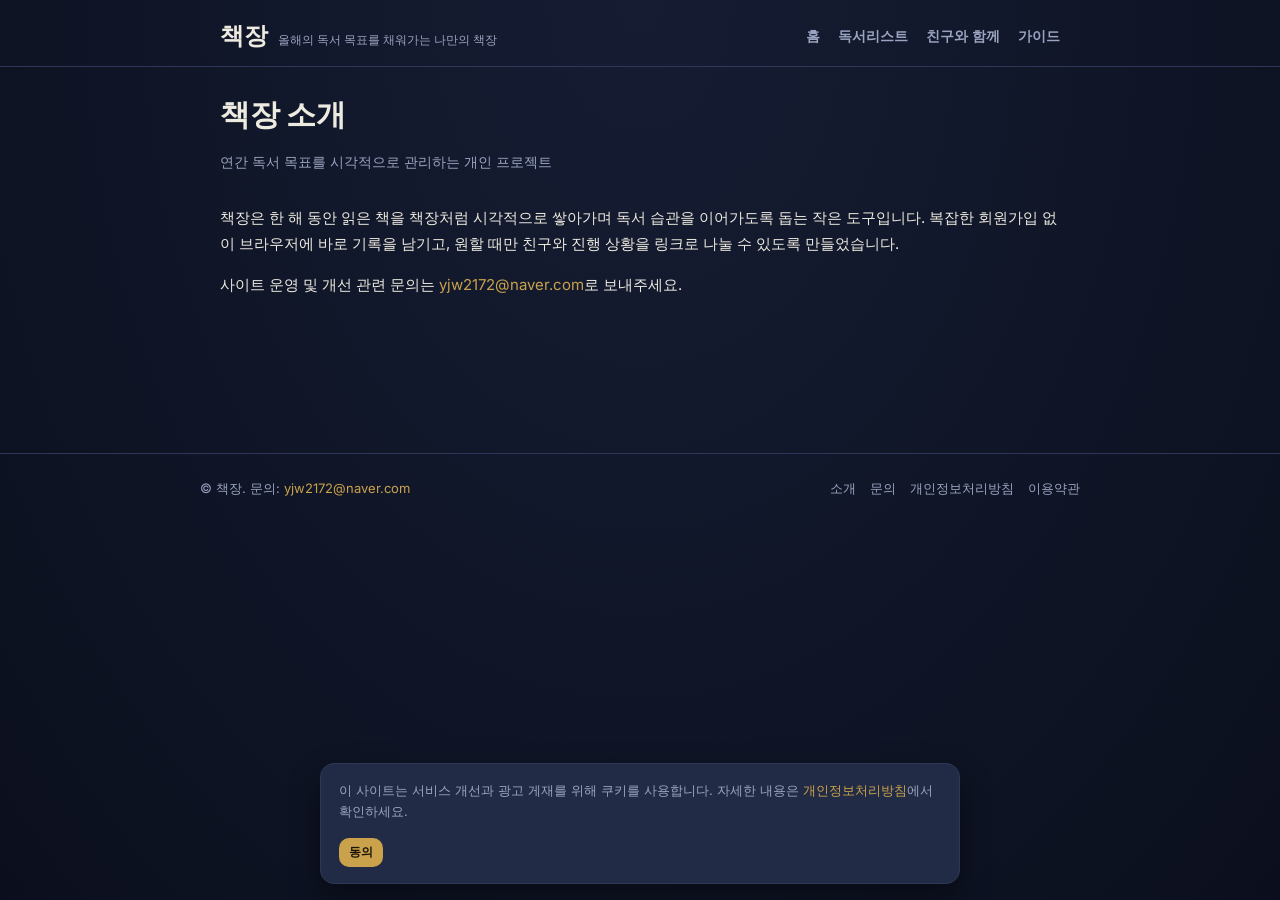
==== about.html @ 872a40a1 "Add files via upload" ====
<!DOCTYPE html>
<html lang="ko">
<head>
<meta charset="UTF-8" />
<meta name="viewport" content="width=device-width, initial-scale=1.0" />
<title>소개 — 책장</title>
<meta name="description" content="책장 서비스 소개 페이지입니다." />
<link rel="canonical" href="https://your-domain.com/about.html" />
<meta property="og:title" content="소개 — 책장" />
<meta property="og:description" content="책장 서비스 소개 페이지입니다." />
<meta property="og:type" content="website" />
<meta property="og:url" content="https://your-domain.com/about.html" />

<!-- 네이버 서치어드바이저 사이트 소유 확인 태그: 등록 후 아래 주석을 실제 코드로 교체하세요 -->
<!-- <meta name="naver-site-verification" content="여기에_발급받은_코드" /> -->
<link rel="preconnect" href="https://fonts.googleapis.com">
<link rel="preconnect" href="https://fonts.gstatic.com" crossorigin>
<link href="https://fonts.googleapis.com/css2?family=Fraunces:opsz,wght@9..144,400;9..144,600;9..144,700&family=Inter:wght@400;500;600;700&family=IBM+Plex+Mono:wght@400;500&display=swap" rel="stylesheet">
<link rel="stylesheet" href="assets/style.css" />
<script async src="https://pagead2.googlesyndication.com/pagead/js/adsbygoogle.js?client=ca-pub-2557338953436433" crossorigin="anonymous"></script>
</head>
<body>
<header class="site-header">
  <div class="site-header-inner">
    <div class="brand">
      <a href="index.html">책장</a>
      <span>올해의 독서 목표를 채워가는 나만의 책장</span>
    </div>
    <nav class="main-nav">
      <a href="index.html" class="">홈</a>
      <a href="list.html" class="">독서리스트</a>
      <a href="board.html" class="">친구와 함께</a>
      <a href="guide.html" class="">가이드</a>
    </nav>
  </div>
</header>

<div class="wrap content-page">
  <h1>책장 소개</h1>
  <p class="subtitle">연간 독서 목표를 시각적으로 관리하는 개인 프로젝트</p>
  <p>책장은 한 해 동안 읽은 책을 책장처럼 시각적으로 쌓아가며 독서 습관을 이어가도록 돕는 작은 도구입니다.
  복잡한 회원가입 없이 브라우저에 바로 기록을 남기고, 원할 때만 친구와 진행 상황을 링크로 나눌 수 있도록 만들었습니다.</p>
  <p>사이트 운영 및 개선 관련 문의는 <a href="mailto:yjw2172@naver.com">yjw2172@naver.com</a>로 보내주세요.</p>
</div>
<footer class="site-footer">
  <div class="site-footer-inner">
    <div>&copy; 책장. 문의: <a href="mailto:yjw2172@naver.com">yjw2172@naver.com</a></div>
    <nav>
      <a href="about.html">소개</a>
      <a href="contact.html">문의</a>
      <a href="privacy.html">개인정보처리방침</a>
      <a href="terms.html">이용약관</a>
    </nav>
  </div>
</footer>

<script src="assets/app.js"></script>
</body>
</html>
---- assets/style.css ----
:root{
  --bg: #12182B;
  --surface: #1B2338;
  --surface-2: #222B45;
  --border: #2E3757;
  --text: #EDEAE0;
  --text-muted: #9AA3C0;
  --gold: #C9A24B;
  --gold-soft: rgba(201,162,75,0.18);
  --teal: #4F8A82;
  --teal-soft: rgba(79,138,130,0.18);
  --lavender: #8B7FB0;
  --lavender-soft: rgba(139,127,176,0.18);
  --rust: #B5533C;
  --rust-soft: rgba(181,83,60,0.18);
}
*{ box-sizing:border-box; }
html,body{ margin:0; padding:0; }
body{
  background: radial-gradient(ellipse at top, #161d33 0%, #0f1526 60%, #0b0f1d 100%);
  color: var(--text);
  font-family: 'Inter', sans-serif;
  min-height: 100vh;
}
a{ color: var(--gold); text-decoration:none; }
a:hover{ text-decoration:underline; }
.wrap{ max-width: 880px; margin: 0 auto; padding: 0 20px 80px; }

/* ---------- Site header / nav ---------- */
.site-header{
  border-bottom: 1px solid var(--border);
  margin-bottom: 28px;
}
.site-header-inner{
  max-width: 880px; margin:0 auto; padding: 20px 20px 14px;
  display:flex; justify-content:space-between; align-items:center; flex-wrap:wrap; gap:12px;
}
.brand{ display:flex; align-items:baseline; gap:10px; }
.brand a{ font-family:'Fraunces', serif; font-weight:700; font-size: 24px; color: var(--text); }
.brand span{ color: var(--text-muted); font-size:12px; }
nav.main-nav{ display:flex; gap:18px; flex-wrap:wrap; }
nav.main-nav a{ color: var(--text-muted); font-size:14px; font-weight:600; }
nav.main-nav a.active, nav.main-nav a:hover{ color: var(--gold); text-decoration:none; }

/* ---------- Site footer ---------- */
.site-footer{
  border-top: 1px solid var(--border); margin-top: 60px; padding: 26px 20px 40px;
  color: var(--text-muted); font-size: 13px;
}
.site-footer-inner{ max-width:880px; margin:0 auto; display:flex; justify-content:space-between; flex-wrap:wrap; gap:12px; }
.site-footer nav{ display:flex; gap:14px; flex-wrap:wrap; }
.site-footer nav a{ color: var(--text-muted); }
.site-footer nav a:hover{ color: var(--gold); }

/* ---------- Legal / content pages ---------- */
.content-page h1{ font-family:'Fraunces', serif; font-size: 30px; margin-bottom: 6px; }
.content-page .subtitle{ color: var(--text-muted); font-size:14px; margin-bottom: 30px; }
.content-page h2{ font-family:'Fraunces', serif; font-size: 19px; margin-top: 32px; }
.content-page p, .content-page li{ line-height:1.75; color: var(--text); font-size: 15px; }
.content-page ul{ padding-left: 20px; }
.content-page .updated{ color: var(--text-muted); font-size:12px; margin-top: 40px; }

/* ---------- Hero / Goal card ---------- */
.hero{
  background: linear-gradient(180deg, var(--surface) 0%, var(--surface-2) 100%);
  border:1px solid var(--border); border-radius: 18px;
  padding: 28px 28px 20px; margin-bottom: 22px; position: relative; overflow: hidden;
}
.hero-top{ display:flex; justify-content:space-between; align-items:baseline; flex-wrap:wrap; gap:12px; margin-bottom: 18px; }
.goal-line{ display:flex; align-items:baseline; gap:8px; font-family:'Fraunces', serif; }
.goal-line .count{ font-size: 44px; font-weight:700; color: var(--gold); }
.goal-line .slash{ font-size: 24px; color: var(--text-muted); }
.goal-edit{ display:flex; align-items:baseline; gap:6px; }
.goal-input{
  background: var(--surface-2); border:1px solid var(--border); border-bottom: 1px dashed var(--gold);
  border-radius: 6px; color: var(--text); font-family:'Fraunces', serif; font-size:24px; width: 68px;
  text-align:center; outline:none; padding: 2px 4px; cursor:text; transition: border-color .15s, background .15s;
}
.goal-input:hover{ background: var(--surface); border-color: var(--gold); }
.goal-input:focus{ border-color: var(--gold); background: var(--surface); box-shadow: 0 0 0 2px var(--gold-soft); }
.goal-edit-icon{ font-size:13px; color: var(--text-muted); }
.goal-label{ color:var(--text-muted); font-size: 14px; }
.stamp{
  font-family:'IBM Plex Mono', monospace; font-size: 11px; color: var(--gold);
  border: 1px dashed var(--gold); border-radius: 999px; padding: 5px 12px;
  letter-spacing: 0.5px; white-space:nowrap;
}
.shelf-scroll{ overflow-x:auto; padding-bottom: 6px; }
.shelf{
  display:flex; align-items:flex-end; gap:3px; min-height: 88px; padding: 0 2px 10px;
  border-bottom: 6px solid #3a2f22; box-shadow: 0 6px 10px -6px rgba(0,0,0,0.6);
}
.spine{ border-radius: 3px 3px 0 0; flex-shrink:0; position: relative;
  box-shadow: inset -2px 0 0 rgba(0,0,0,0.15), inset 2px 0 0 rgba(255,255,255,0.06); }
.spine.placeholder{ background: transparent !important; border: 1px dashed #384267; box-shadow:none; }
.shelf-empty{ color: var(--text-muted); font-size: 13px; padding: 24px 4px; }
.overflow-note{ align-self:center; color:var(--text-muted); font-size:12px; font-family:'IBM Plex Mono',monospace; padding-left:6px; white-space:nowrap; }
.legend{ display:flex; gap:16px; margin-top: 12px; flex-wrap:wrap; }
.legend span{ font-size:12px; color:var(--text-muted); display:flex; align-items:center; gap:6px; }
.dot{ width:9px; height:9px; border-radius:2px; display:inline-block; }

.page-title{ font-family:'Fraunces', serif; font-size: 26px; margin: 0 0 4px; }
.page-sub{ color:var(--text-muted); font-size:14px; margin-bottom:22px; }

/* ---------- List controls ---------- */
.list-controls{ display:flex; justify-content:space-between; align-items:center; margin-bottom:14px; flex-wrap:wrap; gap:10px; }
.filters{ display:flex; gap:6px; }
.chip{ background: var(--surface); border:1px solid var(--border); color: var(--text-muted);
  font-size:12px; padding: 6px 12px; border-radius: 999px; cursor:pointer; font-family:'Inter'; }
.chip.active{ color: var(--bg); background: var(--gold); border-color: var(--gold); font-weight:600; }
.btn{ background: var(--gold); color:#1a1408; border:none; border-radius:10px;
  padding: 10px 16px; font-weight:700; font-size:13px; cursor:pointer; font-family:'Inter'; }
.btn.ghost{ background: transparent; color: var(--text); border:1px solid var(--border); }
.btn.small{ padding:6px 10px; font-size:12px; }
.btn.danger{ background: var(--rust-soft); color:#f0b7a8; border:1px solid var(--rust); }

/* ---------- Book cards ---------- */
.cards{ display:flex; flex-direction:column; gap:10px; }
.card{ background: var(--surface); border:1px solid var(--border); border-radius:12px;
  padding: 14px 16px; display:flex; justify-content:space-between; gap:12px; align-items:flex-start; }
.card-main{ flex:1; min-width:0; }
.card-title-row{ display:flex; align-items:center; gap:8px; flex-wrap:wrap; }
.card-title{ font-family:'Fraunces', serif; font-weight:600; font-size:17px; }
.card-author{ color:var(--text-muted); font-size:13px; }
.badge{ font-size:11px; font-family:'IBM Plex Mono', monospace; padding:2px 8px; border-radius:999px; white-space:nowrap; }
.badge.reading{ background: var(--gold-soft); color: var(--gold); }
.badge.done{ background: var(--teal-soft); color: var(--teal); }
.badge.want{ background: var(--lavender-soft); color: var(--lavender); }
.card-meta{ margin-top:6px; font-size:12px; color: var(--text-muted); font-family:'IBM Plex Mono', monospace; display:flex; gap:10px; flex-wrap:wrap; }
.stars{ color: var(--gold); letter-spacing:1px; }
.card-review{ margin-top:8px; font-size:13px; color: var(--text); line-height:1.5; }
.card-actions{ display:flex; gap:6px; flex-shrink:0; }
.icon-btn{ background:none; border:1px solid var(--border); color:var(--text-muted); border-radius:8px; width:30px; height:30px; cursor:pointer; font-size:13px; }
.empty-state{ text-align:center; padding: 40px 20px; color:var(--text-muted); }
.empty-state .big{ font-family:'Fraunces', serif; font-size:20px; color:var(--text); margin-bottom:6px;}

/* ---------- Form ---------- */
.form-card{ background: var(--surface-2); border:1px solid var(--border); border-radius:14px; padding:18px; margin-bottom:16px; }
.form-grid{ display:grid; grid-template-columns: 1fr 1fr; gap:12px; }
.field{ display:flex; flex-direction:column; gap:5px; }
.field.full{ grid-column: 1 / -1; }
.field label{ font-size:12px; color:var(--text-muted); }
.field input, .field select, .field textarea{ background: var(--bg); border:1px solid var(--border); border-radius:8px;
  padding:9px 10px; color:var(--text); font-family:'Inter'; font-size:14px; outline:none; }
.field textarea{ resize:vertical; min-height:50px; font-family:'Inter'; }
.star-pick{ display:flex; gap:4px; font-size:20px; cursor:pointer; }
.star-pick span{ color:#3a4468; }
.star-pick span.on{ color: var(--gold); }
.form-actions{ display:flex; justify-content:flex-end; gap:8px; margin-top:14px; }

/* ---------- Board / sharing ---------- */
.share-card{ background:var(--surface); border:1px solid var(--border); border-radius:14px; padding:18px; margin-bottom:20px; }
.share-card .txt{ font-size:13px; color:var(--text-muted); margin-bottom:12px; line-height:1.6; }
.share-link-row{ display:flex; gap:8px; flex-wrap:wrap; }
.share-link-row input{ flex:1; min-width:180px; background:var(--bg); border:1px solid var(--border); border-radius:8px;
  padding:9px 10px; color:var(--text-muted); font-family:'IBM Plex Mono', monospace; font-size:12px; }
.add-friend-row{ display:flex; gap:8px; margin-top:10px; flex-wrap:wrap; }
.add-friend-row input{ flex:1; min-width:180px; background:var(--bg); border:1px solid var(--border); border-radius:8px;
  padding:9px 10px; color:var(--text); font-family:'IBM Plex Mono', monospace; font-size:12px; }
.lb-row{ display:flex; align-items:center; gap:12px; background:var(--surface); border:1px solid var(--border);
  border-radius:12px; padding:12px 16px; margin-bottom:8px; }
.lb-rank{ font-family:'Fraunces', serif; font-size:18px; color:var(--gold); width:26px; }
.lb-name{ font-weight:600; flex:1; min-width:80px; }
.lb-bar-wrap{ flex:2; min-width:120px; background:var(--surface-2); border-radius:999px; height:8px; overflow:hidden; }
.lb-bar{ height:100%; background: linear-gradient(90deg, var(--gold), var(--teal)); }
.lb-num{ font-family:'IBM Plex Mono', monospace; font-size:12px; color:var(--text-muted); width:70px; text-align:right; }
.lb-del{ background:none; border:none; color:var(--text-muted); cursor:pointer; font-size:13px; }

/* ---------- Cookie consent ---------- */
.cookie-banner{
  position: fixed; left:16px; right:16px; bottom:16px; max-width: 640px; margin: 0 auto;
  background: var(--surface-2); border:1px solid var(--border); border-radius:14px; padding:16px 18px;
  display:flex; justify-content:space-between; gap:16px; align-items:center; flex-wrap:wrap;
  box-shadow: 0 12px 30px rgba(0,0,0,0.4); z-index: 999;
}
.cookie-banner p{ font-size:13px; color:var(--text-muted); margin:0; line-height:1.6; }
.cookie-banner .actions{ display:flex; gap:8px; flex-shrink:0; }

/* ---------- Ad slots ---------- */
.ad-slot{ margin: 26px 0; text-align:center; }
.ad-slot .ad-label{ font-size:10px; color: var(--text-muted); letter-spacing:1px; margin-bottom:6px; font-family:'IBM Plex Mono', monospace; }

.toast{
  position: fixed; bottom: 24px; left:50%; transform: translateX(-50%);
  background: var(--surface-2); border:1px solid var(--border); color:var(--text);
  padding:10px 18px; border-radius:10px; font-size:13px; opacity:0; pointer-events:none;
  transition: opacity .25s, transform .25s; z-index: 1000;
}
.toast.show{ opacity:1; transform: translateX(-50%) translateY(-6px); }

@media (max-width:520px){
  .form-grid{ grid-template-columns: 1fr; }
  .goal-line .count{ font-size:34px; }
}
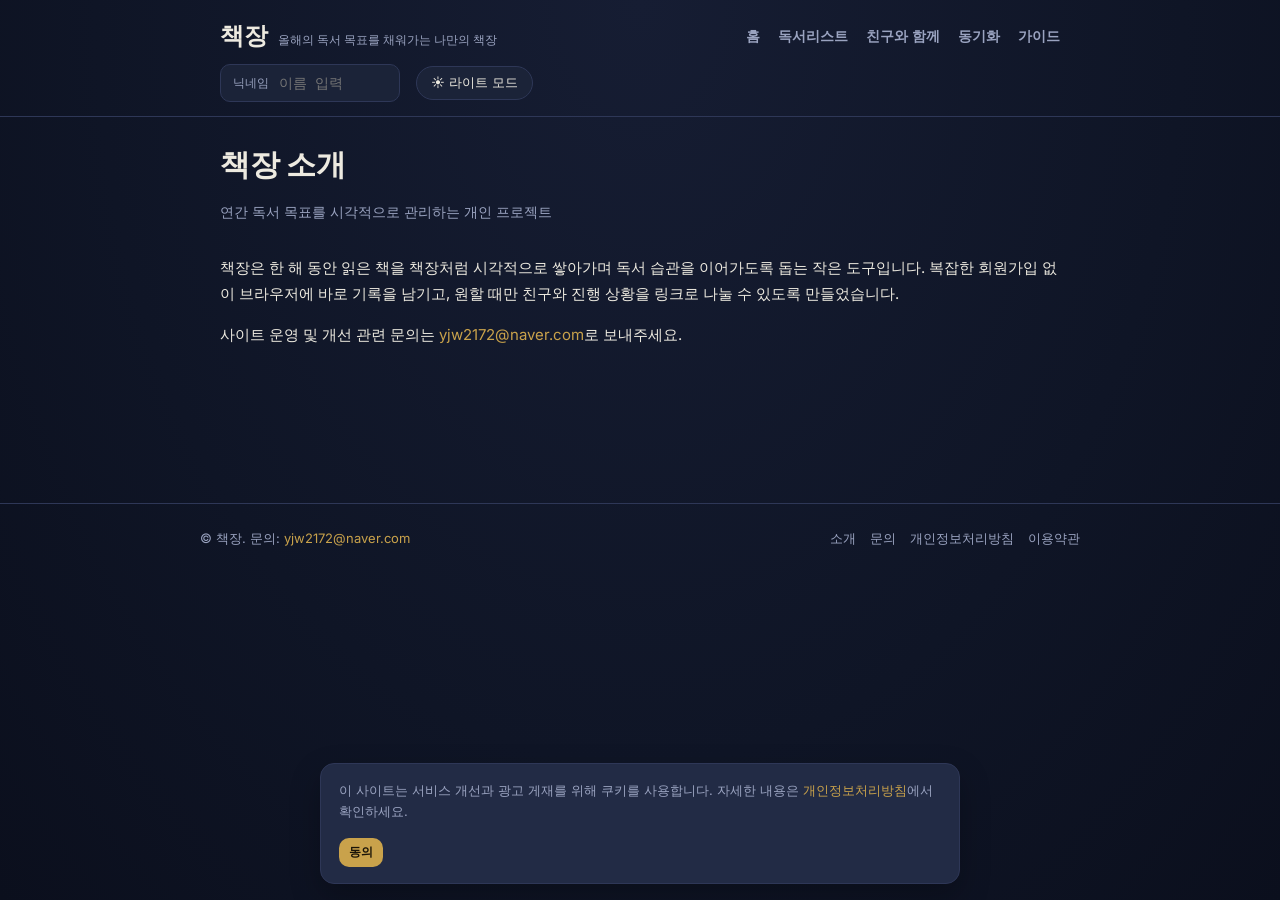
==== commit 1bfccc02: "Add files via upload" ====
--- a/about.html
+++ b/about.html
@@ -11,8 +11,15 @@
 <meta property="og:type" content="website" />
 <meta property="og:url" content="https://your-domain.com/about.html" />
 
-<!-- 네이버 서치어드바이저 사이트 소유 확인 태그: 등록 후 아래 주석을 실제 코드로 교체하세요 -->
-<!-- <meta name="naver-site-verification" content="여기에_발급받은_코드" /> -->
+<meta name="naver-site-verification" content="94036a1381612caa27bb5603e05f2cc52f9e1044" />
+<script>
+(function(){
+  try{
+    var t = localStorage.getItem('bookshelf.theme') || 'dark';
+    document.documentElement.setAttribute('data-theme', t);
+  }catch(e){}
+})();
+</script>
 <link rel="preconnect" href="https://fonts.googleapis.com">
 <link rel="preconnect" href="https://fonts.gstatic.com" crossorigin>
 <link href="https://fonts.googleapis.com/css2?family=Fraunces:opsz,wght@9..144,400;9..144,600;9..144,700&family=Inter:wght@400;500;600;700&family=IBM+Plex+Mono:wght@400;500&display=swap" rel="stylesheet">
@@ -30,8 +37,16 @@
       <a href="index.html" class="">홈</a>
       <a href="list.html" class="">독서리스트</a>
       <a href="board.html" class="">친구와 함께</a>
+      <a href="sync.html" class="">동기화</a>
       <a href="guide.html" class="">가이드</a>
     </nav>
+    <div class="header-right">
+      <div class="nick-box">
+        <label>닉네임</label>
+        <input class="nick-input" placeholder="이름 입력" maxlength="14" />
+      </div>
+      <button class="theme-toggle" id="themeToggle">☀️ 라이트 모드</button>
+    </div>
   </div>
 </header>
 
--- a/assets/style.css
+++ b/assets/style.css
@@ -13,24 +13,46 @@
   --lavender-soft: rgba(139,127,176,0.18);
   --rust: #B5533C;
   --rust-soft: rgba(181,83,60,0.18);
+  --bg-grad-1: #161d33;
+  --bg-grad-2: #0f1526;
+  --bg-grad-3: #0b0f1d;
+  --shelf-wood: #3a2f22;
+}
+:root[data-theme="light"]{
+  --bg: #F7F3EA;
+  --surface: #FFFFFF;
+  --surface-2: #F1EADA;
+  --border: #E1D7C2;
+  --text: #2B2417;
+  --text-muted: #7A705B;
+  --gold: #A9782F;
+  --gold-soft: rgba(169,120,47,0.14);
+  --teal: #2F6960;
+  --teal-soft: rgba(47,105,96,0.14);
+  --lavender: #6653A0;
+  --lavender-soft: rgba(102,83,160,0.14);
+  --rust: #A14A34;
+  --rust-soft: rgba(161,74,52,0.14);
+  --bg-grad-1: #ffffff;
+  --bg-grad-2: #f7f1e2;
+  --bg-grad-3: #efe4cb;
+  --shelf-wood: #8a6a45;
 }
 *{ box-sizing:border-box; }
 html,body{ margin:0; padding:0; }
 body{
-  background: radial-gradient(ellipse at top, #161d33 0%, #0f1526 60%, #0b0f1d 100%);
+  background: radial-gradient(ellipse at top, var(--bg-grad-1) 0%, var(--bg-grad-2) 60%, var(--bg-grad-3) 100%);
   color: var(--text);
   font-family: 'Inter', sans-serif;
   min-height: 100vh;
+  transition: background .2s, color .2s;
 }
 a{ color: var(--gold); text-decoration:none; }
 a:hover{ text-decoration:underline; }
 .wrap{ max-width: 880px; margin: 0 auto; padding: 0 20px 80px; }
 
 /* ---------- Site header / nav ---------- */
-.site-header{
-  border-bottom: 1px solid var(--border);
-  margin-bottom: 28px;
-}
+.site-header{ border-bottom: 1px solid var(--border); margin-bottom: 28px; }
 .site-header-inner{
   max-width: 880px; margin:0 auto; padding: 20px 20px 14px;
   display:flex; justify-content:space-between; align-items:center; flex-wrap:wrap; gap:12px;
@@ -38,15 +60,19 @@
 .brand{ display:flex; align-items:baseline; gap:10px; }
 .brand a{ font-family:'Fraunces', serif; font-weight:700; font-size: 24px; color: var(--text); }
 .brand span{ color: var(--text-muted); font-size:12px; }
+.header-right{ display:flex; align-items:center; gap:16px; flex-wrap:wrap; }
 nav.main-nav{ display:flex; gap:18px; flex-wrap:wrap; }
 nav.main-nav a{ color: var(--text-muted); font-size:14px; font-weight:600; }
 nav.main-nav a.active, nav.main-nav a:hover{ color: var(--gold); text-decoration:none; }
+.theme-toggle{
+  background: var(--surface); border:1px solid var(--border); color: var(--text);
+  border-radius: 999px; padding: 7px 14px; font-size:13px; cursor:pointer; font-family:'Inter';
+  display:flex; align-items:center; gap:6px;
+}
+.theme-toggle:hover{ border-color: var(--gold); }
 
 /* ---------- Site footer ---------- */
-.site-footer{
-  border-top: 1px solid var(--border); margin-top: 60px; padding: 26px 20px 40px;
-  color: var(--text-muted); font-size: 13px;
-}
+.site-footer{ border-top: 1px solid var(--border); margin-top: 60px; padding: 26px 20px 40px; color: var(--text-muted); font-size: 13px; }
 .site-footer-inner{ max-width:880px; margin:0 auto; display:flex; justify-content:space-between; flex-wrap:wrap; gap:12px; }
 .site-footer nav{ display:flex; gap:14px; flex-wrap:wrap; }
 .site-footer nav a{ color: var(--text-muted); }
@@ -85,14 +111,18 @@
   border: 1px dashed var(--gold); border-radius: 999px; padding: 5px 12px;
   letter-spacing: 0.5px; white-space:nowrap;
 }
+.nick-box{ display:flex; align-items:center; gap:8px; background:var(--surface); border:1px solid var(--border); border-radius:10px; padding:8px 12px; }
+.nick-box label{ font-size:12px; color:var(--text-muted); white-space:nowrap; }
+.nick-box input{ background:transparent; border:none; outline:none; color:var(--text); font-family:'IBM Plex Mono', monospace; font-size:14px; width:110px; }
+
 .shelf-scroll{ overflow-x:auto; padding-bottom: 6px; }
 .shelf{
   display:flex; align-items:flex-end; gap:3px; min-height: 88px; padding: 0 2px 10px;
-  border-bottom: 6px solid #3a2f22; box-shadow: 0 6px 10px -6px rgba(0,0,0,0.6);
+  border-bottom: 6px solid var(--shelf-wood); box-shadow: 0 6px 10px -6px rgba(0,0,0,0.25);
 }
 .spine{ border-radius: 3px 3px 0 0; flex-shrink:0; position: relative;
   box-shadow: inset -2px 0 0 rgba(0,0,0,0.15), inset 2px 0 0 rgba(255,255,255,0.06); }
-.spine.placeholder{ background: transparent !important; border: 1px dashed #384267; box-shadow:none; }
+.spine.placeholder{ background: transparent !important; border: 1px dashed var(--border); box-shadow:none; }
 .shelf-empty{ color: var(--text-muted); font-size: 13px; padding: 24px 4px; }
 .overflow-note{ align-self:center; color:var(--text-muted); font-size:12px; font-family:'IBM Plex Mono',monospace; padding-left:6px; white-space:nowrap; }
 .legend{ display:flex; gap:16px; margin-top: 12px; flex-wrap:wrap; }
@@ -110,6 +140,7 @@
 .chip.active{ color: var(--bg); background: var(--gold); border-color: var(--gold); font-weight:600; }
 .btn{ background: var(--gold); color:#1a1408; border:none; border-radius:10px;
   padding: 10px 16px; font-weight:700; font-size:13px; cursor:pointer; font-family:'Inter'; }
+:root[data-theme="light"] .btn{ color:#fff; }
 .btn.ghost{ background: transparent; color: var(--text); border:1px solid var(--border); }
 .btn.small{ padding:6px 10px; font-size:12px; }
 .btn.danger{ background: var(--rust-soft); color:#f0b7a8; border:1px solid var(--rust); }
@@ -126,7 +157,7 @@
 .badge.reading{ background: var(--gold-soft); color: var(--gold); }
 .badge.done{ background: var(--teal-soft); color: var(--teal); }
 .badge.want{ background: var(--lavender-soft); color: var(--lavender); }
-.card-meta{ margin-top:6px; font-size:12px; color: var(--text-muted); font-family:'IBM Plex Mono', monospace; display:flex; gap:10px; flex-wrap:wrap; }
+.card-meta{ margin-top:6px; font-size:12px; color: var(--text-muted); font-family:'IBM Plex Mono', monospace; display:flex; gap:10px; flex-wrap:wrap; align-items:center; }
 .stars{ color: var(--gold); letter-spacing:1px; }
 .card-review{ margin-top:8px; font-size:13px; color: var(--text); line-height:1.5; }
 .card-actions{ display:flex; gap:6px; flex-shrink:0; }
@@ -143,8 +174,12 @@
 .field input, .field select, .field textarea{ background: var(--bg); border:1px solid var(--border); border-radius:8px;
   padding:9px 10px; color:var(--text); font-family:'Inter'; font-size:14px; outline:none; }
 .field textarea{ resize:vertical; min-height:50px; font-family:'Inter'; }
+.date-range-row{ display:flex; align-items:center; gap:8px; }
+.date-range-row input{ flex:1; }
+.date-range-row .tilde{ color: var(--text-muted); font-size:13px; flex-shrink:0; }
 .star-pick{ display:flex; gap:4px; font-size:20px; cursor:pointer; }
 .star-pick span{ color:#3a4468; }
+:root[data-theme="light"] .star-pick span{ color:#d8cdb4; }
 .star-pick span.on{ color: var(--gold); }
 .form-actions{ display:flex; justify-content:flex-end; gap:8px; margin-top:14px; }
 
@@ -166,12 +201,25 @@
 .lb-num{ font-family:'IBM Plex Mono', monospace; font-size:12px; color:var(--text-muted); width:70px; text-align:right; }
 .lb-del{ background:none; border:none; color:var(--text-muted); cursor:pointer; font-size:13px; }
 
+/* ---------- Sync page ---------- */
+.sync-card{ background:var(--surface); border:1px solid var(--border); border-radius:14px; padding:18px; margin-bottom:20px; }
+.sync-card h3{ font-family:'Fraunces', serif; font-size:16px; margin:0 0 4px; }
+.sync-card .txt{ font-size:13px; color:var(--text-muted); margin-bottom:10px; line-height:1.6; }
+.sync-code{
+  width:100%; min-height:90px; background:var(--bg); border:1px solid var(--border); border-radius:8px;
+  padding:10px; color:var(--text-muted); font-family:'IBM Plex Mono', monospace; font-size:11px;
+  resize:vertical; word-break: break-all;
+}
+.sync-info{ font-size:12px; color:var(--text-muted); margin-top:6px; font-family:'IBM Plex Mono', monospace; }
+.sync-actions{ display:flex; justify-content:flex-end; gap:8px; margin-top:10px; }
+.sync-warning{ font-size:12px; color: var(--rust); margin-top:10px; }
+
 /* ---------- Cookie consent ---------- */
 .cookie-banner{
   position: fixed; left:16px; right:16px; bottom:16px; max-width: 640px; margin: 0 auto;
   background: var(--surface-2); border:1px solid var(--border); border-radius:14px; padding:16px 18px;
   display:flex; justify-content:space-between; gap:16px; align-items:center; flex-wrap:wrap;
-  box-shadow: 0 12px 30px rgba(0,0,0,0.4); z-index: 999;
+  box-shadow: 0 12px 30px rgba(0,0,0,0.25); z-index: 999;
 }
 .cookie-banner p{ font-size:13px; color:var(--text-muted); margin:0; line-height:1.6; }
 .cookie-banner .actions{ display:flex; gap:8px; flex-shrink:0; }
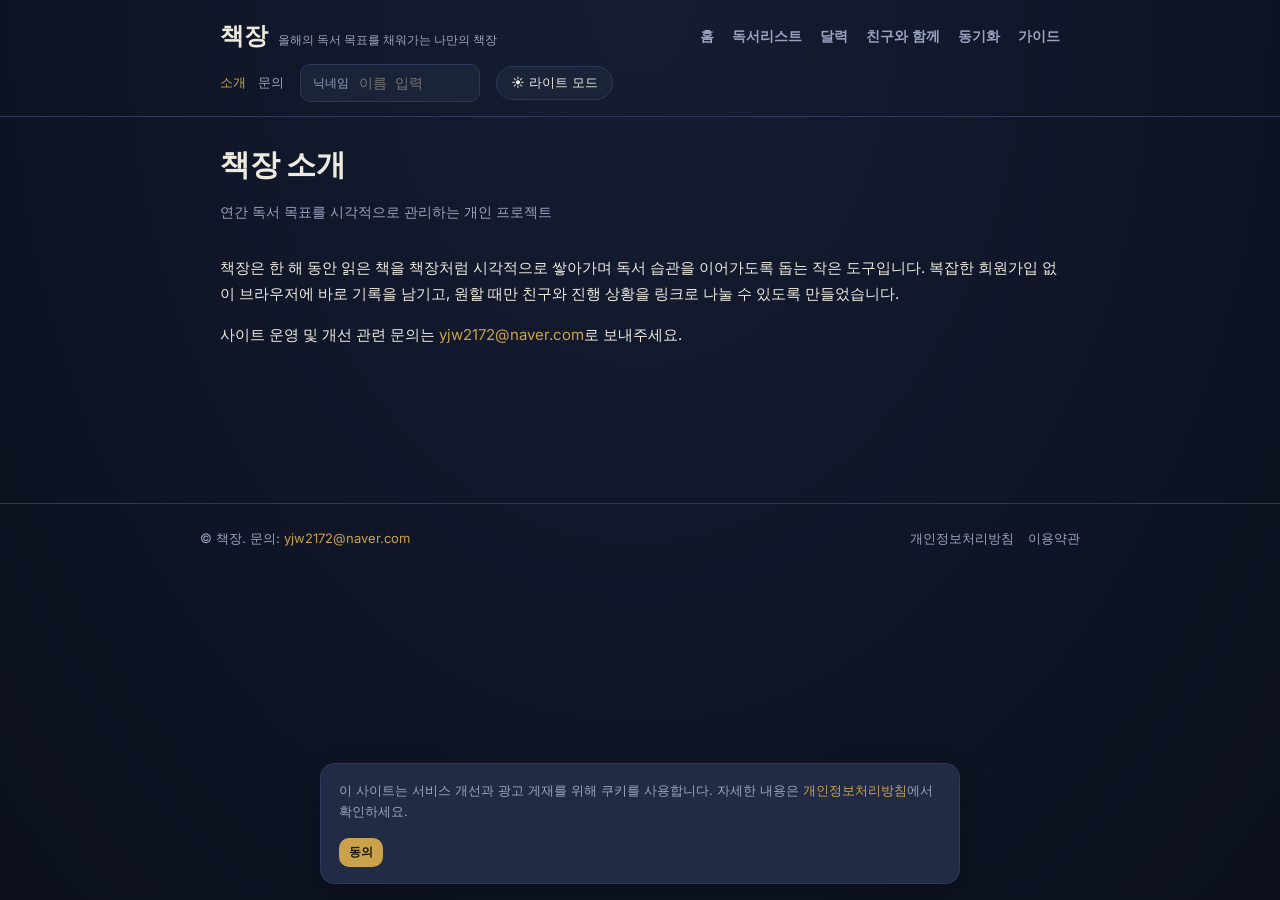
==== commit cf5db559: "Add files via upload" ====
--- a/about.html
+++ b/about.html
@@ -36,11 +36,16 @@
     <nav class="main-nav">
       <a href="index.html" class="">홈</a>
       <a href="list.html" class="">독서리스트</a>
+      <a href="calendar.html" class="">달력</a>
       <a href="board.html" class="">친구와 함께</a>
       <a href="sync.html" class="">동기화</a>
       <a href="guide.html" class="">가이드</a>
     </nav>
     <div class="header-right">
+      <nav class="util-nav">
+        <a href="about.html" class="active">소개</a>
+        <a href="contact.html" class="">문의</a>
+      </nav>
       <div class="nick-box">
         <label>닉네임</label>
         <input class="nick-input" placeholder="이름 입력" maxlength="14" />
@@ -61,8 +66,6 @@
   <div class="site-footer-inner">
     <div>&copy; 책장. 문의: <a href="mailto:yjw2172@naver.com">yjw2172@naver.com</a></div>
     <nav>
-      <a href="about.html">소개</a>
-      <a href="contact.html">문의</a>
       <a href="privacy.html">개인정보처리방침</a>
       <a href="terms.html">이용약관</a>
     </nav>
--- a/assets/style.css
+++ b/assets/style.css
@@ -240,3 +240,48 @@
   .form-grid{ grid-template-columns: 1fr; }
   .goal-line .count{ font-size:34px; }
 }
+
+/* ---------- Util nav (소개/문의, 우측 상단) ---------- */
+.util-nav{ display:flex; gap:12px; }
+.util-nav a{ color: var(--text-muted); font-size:13px; }
+.util-nav a:hover, .util-nav a.active{ color: var(--gold); text-decoration:none; }
+
+/* ---------- Calendar ---------- */
+.cal-card{ background:var(--surface); border:1px solid var(--border); border-radius:14px; padding:18px; margin-bottom:16px; }
+.cal-head{ display:flex; align-items:center; gap:8px; margin-bottom:6px; }
+.cal-title{ flex:1; text-align:center; font-family:'Fraunces', serif; font-size:20px; font-weight:600; }
+.cal-summary{ text-align:center; font-family:'IBM Plex Mono', monospace; font-size:12px; color:var(--text-muted); margin-bottom:14px; }
+.cal-grid{ display:grid; grid-template-columns:repeat(7, 1fr); gap:4px; }
+.cal-wd{ text-align:center; font-size:12px; color:var(--text-muted); padding:4px 0; }
+.cal-wd.sun{ color: var(--rust); }
+.cal-cell{
+  min-height:64px; background:var(--surface-2); border:1px solid transparent; border-radius:8px;
+  padding:6px; display:flex; flex-direction:column; align-items:flex-start; justify-content:space-between;
+  cursor:pointer; color:var(--text); font-family:'Inter'; font-size:13px; text-align:left;
+}
+.cal-cell.empty{ background:transparent; cursor:default; }
+.cal-cell.sun .cal-num{ color: var(--rust); }
+.cal-cell.today{ border-color: var(--gold); }
+.cal-cell.selected{ background: var(--gold-soft); border-color: var(--gold); }
+.cal-cell:not(.empty):hover{ border-color: var(--gold); }
+.cal-bottom{ display:flex; align-items:center; justify-content:space-between; width:100%; }
+.cal-dots{ display:flex; gap:3px; flex-wrap:wrap; }
+.cal-dot{ width:7px; height:7px; border-radius:50%; }
+.cal-dot.done{ background:var(--teal); }
+.cal-dot.reading{ background:var(--gold); }
+.cal-dot.want{ background:var(--lavender); }
+.cal-check{ font-size:11px; color:var(--teal); font-weight:700; }
+.cal-detail .card{ margin-bottom:8px; }
+.cal-detail-title{ font-family:'Fraunces', serif; font-size:17px; margin:0 0 10px; }
+@media (max-width:520px){
+  .cal-cell{ min-height:48px; padding:4px; font-size:12px; }
+  .cal-card{ padding:12px; }
+}
+
+/* ---------- 날짜 입력 달력 아이콘: 다크 모드에서 흰색으로 ---------- */
+:root:not([data-theme="light"]) input[type="date"]::-webkit-calendar-picker-indicator{
+  filter: invert(1);
+  opacity: 0.9;
+  cursor: pointer;
+}
+input[type="date"]::-webkit-calendar-picker-indicator{ cursor:pointer; }
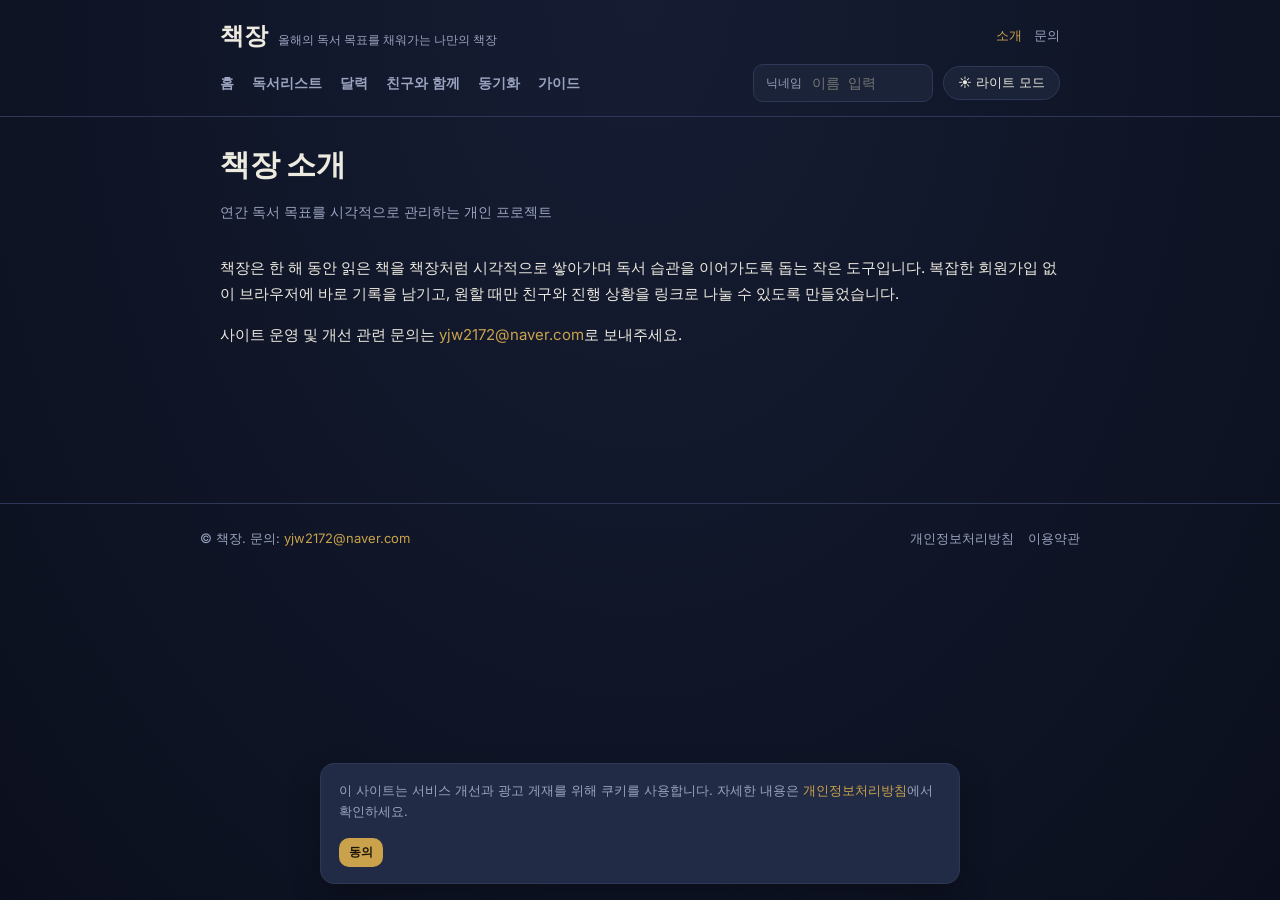
==== commit df28d6c0: "Add files via upload" ====
--- a/about.html
+++ b/about.html
@@ -5,11 +5,11 @@
 <meta name="viewport" content="width=device-width, initial-scale=1.0" />
 <title>소개 — 책장</title>
 <meta name="description" content="책장 서비스 소개 페이지입니다." />
-<link rel="canonical" href="https://your-domain.com/about.html" />
+<link rel="canonical" href="https://book-list-alpha-jade.vercel.app/about.html" />
 <meta property="og:title" content="소개 — 책장" />
 <meta property="og:description" content="책장 서비스 소개 페이지입니다." />
 <meta property="og:type" content="website" />
-<meta property="og:url" content="https://your-domain.com/about.html" />
+<meta property="og:url" content="https://book-list-alpha-jade.vercel.app/about.html" />
 
 <meta name="naver-site-verification" content="94036a1381612caa27bb5603e05f2cc52f9e1044" />
 <script>
@@ -29,11 +29,18 @@
 <body>
 <header class="site-header">
   <div class="site-header-inner">
-    <div class="brand">
+    <div class="header-top">
+      <div class="brand">
       <a href="index.html">책장</a>
       <span>올해의 독서 목표를 채워가는 나만의 책장</span>
     </div>
-    <nav class="main-nav">
+      <nav class="util-nav">
+        <a href="about.html" class="active">소개</a>
+        <a href="contact.html" class="">문의</a>
+      </nav>
+    </div>
+    <div class="header-bottom">
+      <nav class="main-nav">
       <a href="index.html" class="">홈</a>
       <a href="list.html" class="">독서리스트</a>
       <a href="calendar.html" class="">달력</a>
@@ -41,16 +48,13 @@
       <a href="sync.html" class="">동기화</a>
       <a href="guide.html" class="">가이드</a>
     </nav>
-    <div class="header-right">
-      <nav class="util-nav">
-        <a href="about.html" class="active">소개</a>
-        <a href="contact.html" class="">문의</a>
-      </nav>
-      <div class="nick-box">
+      <div class="header-tools">
+        <div class="nick-box">
         <label>닉네임</label>
         <input class="nick-input" placeholder="이름 입력" maxlength="14" />
       </div>
-      <button class="theme-toggle" id="themeToggle">☀️ 라이트 모드</button>
+        <button class="theme-toggle" id="themeToggle">☀️ 라이트 모드</button>
+      </div>
     </div>
   </div>
 </header>
--- a/assets/style.css
+++ b/assets/style.css
@@ -285,3 +285,21 @@
   cursor: pointer;
 }
 input[type="date"]::-webkit-calendar-picker-indicator{ cursor:pointer; }
+
+/* ---------- GEO: 요약 박스 / 브레드크럼 / FAQ ---------- */
+.breadcrumb{ font-size:12px; color:var(--text-muted); margin-bottom:14px; }
+.breadcrumb a{ color:var(--text-muted); }
+.summary-box{ background:var(--surface); border:1px solid var(--border); border-left:3px solid var(--gold); border-radius:10px; padding:14px 18px; margin:0 0 8px; }
+.summary-box strong{ font-family:'Fraunces', serif; font-size:15px; color:var(--gold); }
+.summary-box ul{ margin:8px 0 0; padding-left:18px; }
+.summary-box li{ font-size:14px; line-height:1.7; }
+.faq-item{ margin-bottom:6px; }
+.faq-item h3{ font-size:15px; margin:18px 0 4px; font-family:'Inter', sans-serif; }
+.faq-item p{ margin:0; }
+
+/* ---------- 헤더 2단 구조: 우측 상단은 소개/문의 전용 ---------- */
+.site-header-inner{ flex-direction:column; align-items:stretch; flex-wrap:nowrap; gap:12px; }
+.header-top{ display:flex; justify-content:space-between; align-items:center; gap:12px; }
+.header-top .util-nav{ margin-left:auto; justify-content:flex-end; }
+.header-bottom{ display:flex; justify-content:space-between; align-items:center; flex-wrap:wrap; gap:12px; }
+.header-tools{ display:flex; align-items:center; gap:10px; flex-wrap:wrap; }
